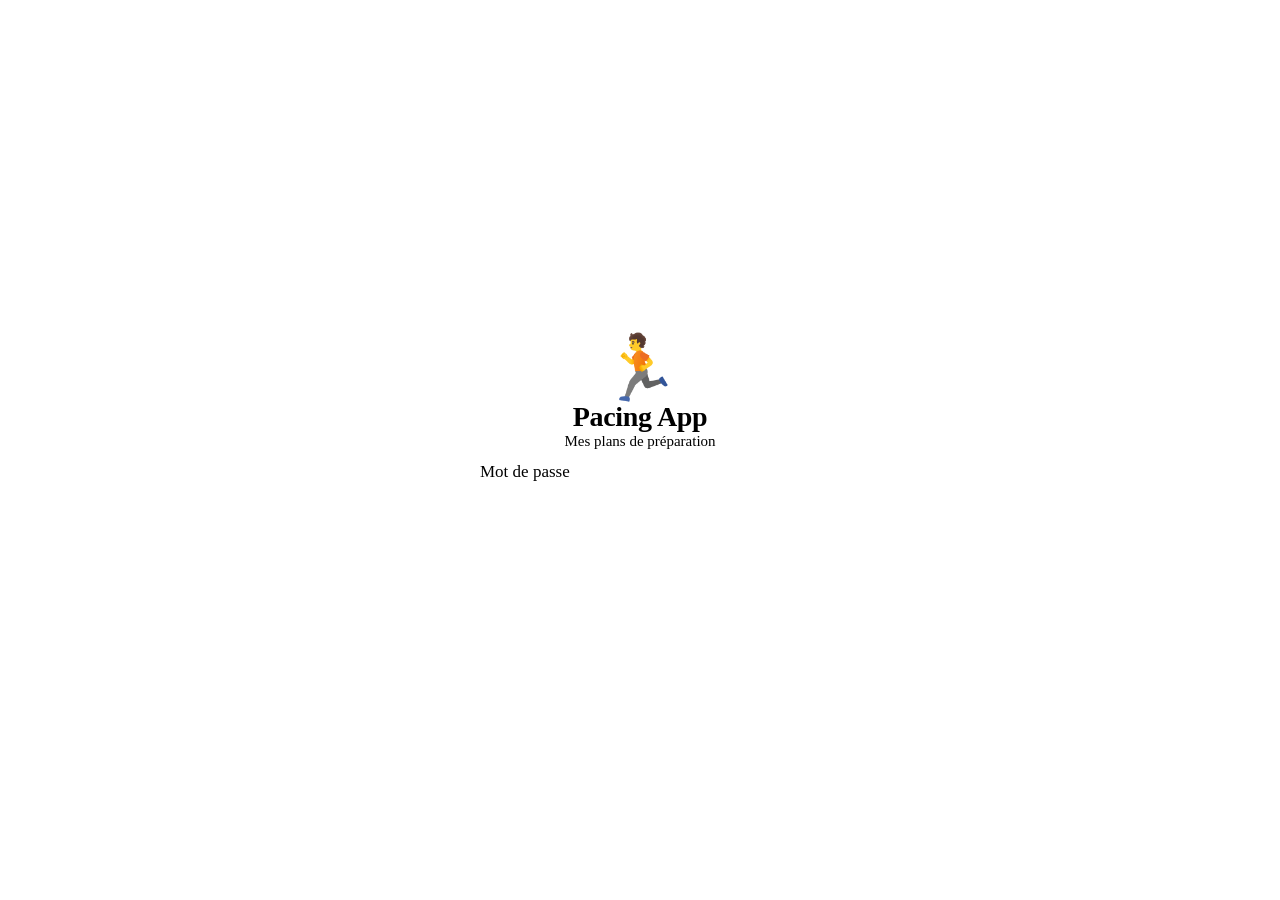
==== index.html @ ff5161b9 "feat: initial pacing-app PWA mobile-first de suivi de plans d'entraînement sportif. - 2 événements p" ====
<!DOCTYPE html>
<html lang="fr">
<head>
  <meta charset="UTF-8">
  <meta name="viewport" content="width=device-width, initial-scale=1.0, viewport-fit=cover">
  <meta name="mobile-web-app-capable" content="yes">
  <meta name="apple-mobile-web-app-capable" content="yes">
  <meta name="apple-mobile-web-app-status-bar-style" content="default">
  <meta name="apple-mobile-web-app-title" content="Pacing">
  <meta name="theme-color" content="#F2F2F7" media="(prefers-color-scheme: light)">
  <meta name="theme-color" content="#1C1C1E"  media="(prefers-color-scheme: dark)">
  <title>Pacing App</title>

  <link rel="manifest" href="./manifest.webmanifest">
  <link rel="apple-touch-icon" href="./icons/apple-touch-icon.png">

  <link rel="stylesheet" href="./css/reset.css">
  <link rel="stylesheet" href="./css/tokens.css">
  <link rel="stylesheet" href="./css/components.css">
</head>
<body>
  <div id="app"></div>
  <div id="toast-container" class="toast-container" aria-live="polite"></div>

  <script type="module" src="./js/app.js"></script>

  <script>
    // Register service worker
    if ('serviceWorker' in navigator) {
      window.addEventListener('load', () => {
        navigator.serviceWorker.register('./service-worker.js').catch(() => {});
      });
    }
  </script>
</body>
</html>
---- css/components.css ----
/* ─── App Shell ───────────────────────────────────────────────── */

#app {
  min-height: 100vh;
  min-height: 100dvh;
  display: flex;
  flex-direction: column;
}

.view {
  flex: 1;
  overflow-y: auto;
  -webkit-overflow-scrolling: touch;
}

/* ─── Navigation Bar ───────────────────────────────────────────── */

.nav-bar {
  position: sticky;
  top: 0;
  z-index: 100;
  display: flex;
  align-items: center;
  justify-content: space-between;
  height: calc(var(--nav-height) + var(--safe-top));
  padding-top: var(--safe-top);
  padding-left: var(--space-4);
  padding-right: var(--space-4);
  background: var(--bg-blur);
  backdrop-filter: blur(20px) saturate(180%);
  -webkit-backdrop-filter: blur(20px) saturate(180%);
  border-bottom: 0.5px solid var(--separator);
}

.nav-bar__title {
  font-size: 17px;
  font-weight: 600;
  letter-spacing: -0.4px;
  text-align: center;
  flex: 1;
  overflow: hidden;
  text-overflow: ellipsis;
  white-space: nowrap;
}

.nav-bar__large-title {
  font-size: 34px;
  font-weight: 700;
  letter-spacing: -0.5px;
  padding: var(--space-2) var(--space-4) var(--space-4);
}

.nav-btn {
  display: flex;
  align-items: center;
  gap: 4px;
  height: 44px;
  min-width: 44px;
  padding: 0 var(--space-2);
  color: var(--ios-blue);
  font-size: 17px;
  cursor: pointer;
  border-radius: var(--radius-sm);
  transition: opacity var(--duration-fast);
  white-space: nowrap;
}

.nav-btn:active { opacity: 0.5; }

.nav-btn svg {
  width: 20px;
  height: 20px;
  flex-shrink: 0;
}

/* ─── Tab Bar ─────────────────────────────────────────────────── */

.tab-bar {
  display: flex;
  align-items: stretch;
  height: calc(var(--tab-bar-height) + var(--safe-bottom));
  padding-bottom: var(--safe-bottom);
  background: var(--bg-blur);
  backdrop-filter: blur(20px) saturate(180%);
  -webkit-backdrop-filter: blur(20px) saturate(180%);
  border-top: 0.5px solid var(--separator);
  position: sticky;
  bottom: 0;
  z-index: 100;
}

.tab-item {
  flex: 1;
  display: flex;
  flex-direction: column;
  align-items: center;
  justify-content: center;
  gap: 2px;
  cursor: pointer;
  color: var(--gray-1);
  font-size: 10px;
  font-weight: 500;
  letter-spacing: 0.1px;
  padding-top: 6px;
  transition: color var(--duration-fast);
  min-height: 44px;
}

.tab-item svg {
  width: 24px;
  height: 24px;
}

.tab-item--active {
  color: var(--ios-blue);
}

/* ─── Scroll Content Area ─────────────────────────────────────── */

.scroll-view {
  overflow-y: auto;
  -webkit-overflow-scrolling: touch;
  flex: 1;
  padding-bottom: var(--space-8);
}

/* ─── Section Headers ─────────────────────────────────────────── */

.section-header {
  font-size: 13px;
  font-weight: 400;
  text-transform: uppercase;
  letter-spacing: 0.5px;
  color: var(--text-secondary);
  padding: var(--space-8) var(--space-4) var(--space-2);
}

/* ─── Cards / Grouped Lists ───────────────────────────────────── */

.card-group {
  margin: 0 var(--space-4) var(--space-4);
  background: var(--bg-card);
  border-radius: var(--radius-md);
  overflow: hidden;
  box-shadow: var(--shadow-card);
}

.card-group + .card-group {
  margin-top: 0;
}

.list-row {
  display: flex;
  align-items: center;
  min-height: 44px;
  padding: var(--space-3) var(--space-4);
  border-bottom: 0.5px solid var(--separator);
  cursor: pointer;
  transition: background var(--duration-fast);
  gap: var(--space-3);
  text-decoration: none;
  color: inherit;
}

.list-row:last-child { border-bottom: none; }
.list-row:active { background: var(--gray-5); }

.list-row__icon {
  width: 30px;
  height: 30px;
  border-radius: 7px;
  display: flex;
  align-items: center;
  justify-content: center;
  font-size: 16px;
  flex-shrink: 0;
}

.list-row__content {
  flex: 1;
  min-width: 0;
}

.list-row__title {
  font-size: 17px;
  font-weight: 400;
  overflow: hidden;
  text-overflow: ellipsis;
  white-space: nowrap;
}

.list-row__subtitle {
  font-size: 13px;
  color: var(--text-secondary);
  margin-top: 1px;
  overflow: hidden;
  text-overflow: ellipsis;
  white-space: nowrap;
}

.list-row__chevron {
  color: var(--gray-3);
  font-size: 12px;
  flex-shrink: 0;
}

.list-row__detail {
  font-size: 17px;
  color: var(--text-secondary);
  flex-shrink: 0;
}

/* ─── Buttons ─────────────────────────────────────────────────── */

.btn {
  display: inline-flex;
  align-items: center;
  justify-content: center;
  gap: var(--space-2);
  height: 50px;
  padding: 0 var(--space-6);
  border-radius: var(--radius-full);
  font-size: 17px;
  font-weight: 600;
  cursor: pointer;
  transition: opacity var(--duration-fast), transform var(--duration-fast) var(--ease-ios);
  white-space: nowrap;
}

.btn:active { opacity: 0.7; transform: scale(0.97); }

.btn--primary {
  background: var(--ios-blue);
  color: #fff;
}

.btn--secondary {
  background: var(--ios-blue-tint);
  color: var(--ios-blue);
}

.btn--danger {
  background: rgba(255, 59, 48, 0.12);
  color: var(--ios-red);
}

.btn--ghost {
  background: transparent;
  color: var(--ios-blue);
  height: 44px;
}

.btn--full { width: 100%; }

.btn--sm {
  height: 36px;
  font-size: 15px;
  padding: 0 var(--space-4);
}

/* ─── Form Elements ───────────────────────────────────────────── */

.input-field {
  display: block;
  width: 100%;
  height: 44px;
  padding: 0 var(--space-4);
  background: var(--bg-card);
  border-radius: var(--radius-md);
  font-size: 17px;
  color: var(--text-primary);
  border: 1.5px solid var(--separator-opaque);
  transition: border-color var(--duration-fast);
}

.input-field:focus {
  border-color: var(--ios-blue);
}

.input-field::placeholder { color: var(--text-tertiary); }

.textarea-field {
  display: block;
  width: 100%;
  min-height: 80px;
  padding: var(--space-3) var(--space-4);
  background: var(--bg-card);
  border-radius: var(--radius-md);
  font-size: 16px;
  color: var(--text-primary);
  border: 1.5px solid var(--separator-opaque);
  resize: none;
  line-height: 1.4;
  transition: border-color var(--duration-fast);
}

.textarea-field:focus { border-color: var(--ios-blue); }

/* ─── Checkbox iOS style ──────────────────────────────────────── */

.checkbox {
  display: flex;
  align-items: center;
  justify-content: center;
  width: 28px;
  height: 28px;
  border-radius: 50%;
  border: 2px solid var(--gray-3);
  flex-shrink: 0;
  cursor: pointer;
  transition: all var(--duration-fast) var(--ease-ios);
}

.checkbox--checked {
  background: var(--ios-blue);
  border-color: var(--ios-blue);
}

.checkbox--checked::after {
  content: '';
  width: 10px;
  height: 6px;
  border-left: 2px solid #fff;
  border-bottom: 2px solid #fff;
  transform: rotate(-45deg) translateY(-2px);
}

/* ─── Toast ───────────────────────────────────────────────────── */

.toast-container {
  position: fixed;
  top: calc(var(--safe-top) + var(--nav-height) + 8px);
  left: 50%;
  transform: translateX(-50%);
  z-index: 999;
  display: flex;
  flex-direction: column;
  gap: var(--space-2);
  pointer-events: none;
  width: min(calc(100vw - 32px), 320px);
}

.toast {
  display: flex;
  align-items: center;
  gap: var(--space-2);
  padding: var(--space-3) var(--space-4);
  background: rgba(40, 40, 44, 0.9);
  color: #fff;
  border-radius: var(--radius-full);
  font-size: 14px;
  font-weight: 500;
  backdrop-filter: blur(16px);
  -webkit-backdrop-filter: blur(16px);
  animation: toast-in var(--duration-normal) var(--ease-ios);
  pointer-events: auto;
}

.toast--error { background: rgba(255, 59, 48, 0.92); }
.toast--success { background: rgba(52, 199, 89, 0.92); }

@keyframes toast-in {
  from { opacity: 0; transform: translateY(-8px) scale(0.95); }
  to { opacity: 1; transform: translateY(0) scale(1); }
}

/* ─── Loading / Spinner ───────────────────────────────────────── */

.spinner {
  width: 32px;
  height: 32px;
  border: 3px solid var(--separator);
  border-top-color: var(--ios-blue);
  border-radius: 50%;
  animation: spin 0.8s linear infinite;
}

@keyframes spin { to { transform: rotate(360deg); } }

.loading-state {
  display: flex;
  flex-direction: column;
  align-items: center;
  justify-content: center;
  gap: var(--space-4);
  padding: var(--space-10);
  color: var(--text-secondary);
  font-size: 15px;
}

/* ─── Empty State ─────────────────────────────────────────────── */

.empty-state {
  display: flex;
  flex-direction: column;
  align-items: center;
  justify-content: center;
  padding: var(--space-10) var(--space-6);
  text-align: center;
  gap: var(--space-3);
}

.empty-state__icon {
  font-size: 48px;
  margin-bottom: var(--space-2);
}

.empty-state__title {
  font-size: 20px;
  font-weight: 600;
  color: var(--text-primary);
}

.empty-state__body {
  font-size: 15px;
  color: var(--text-secondary);
  max-width: 280px;
  line-height: 1.5;
}

/* ─── Lock Screen ─────────────────────────────────────────────── */

.lock-screen {
  min-height: 100dvh;
  display: flex;
  flex-direction: column;
  align-items: center;
  justify-content: center;
  padding: var(--space-8) var(--space-6);
  gap: var(--space-6);
  background: var(--bg-grouped);
}

.lock-screen__logo {
  font-size: 64px;
  line-height: 1;
}

.lock-screen__title {
  font-size: 28px;
  font-weight: 700;
  letter-spacing: -0.3px;
  text-align: center;
}

.lock-screen__subtitle {
  font-size: 15px;
  color: var(--text-secondary);
  text-align: center;
}

.lock-screen__form {
  width: 100%;
  max-width: 320px;
  display: flex;
  flex-direction: column;
  gap: var(--space-3);
}

.lock-screen__error {
  font-size: 14px;
  color: var(--ios-red);
  text-align: center;
  min-height: 20px;
}

/* ─── Dashboard ───────────────────────────────────────────────── */

.today-card {
  margin: var(--space-4);
  background: var(--ios-blue);
  border-radius: var(--radius-lg);
  padding: var(--space-4) var(--space-5);
  color: #fff;
  cursor: pointer;
  transition: opacity var(--duration-fast);
}

.today-card:active { opacity: 0.85; }

.today-card__label {
  font-size: 12px;
  font-weight: 600;
  text-transform: uppercase;
  letter-spacing: 0.8px;
  opacity: 0.8;
}

.today-card__event {
  font-size: 13px;
  opacity: 0.85;
  margin-top: 2px;
}

.today-card__title {
  font-size: 20px;
  font-weight: 700;
  margin-top: var(--space-2);
  letter-spacing: -0.3px;
}

.today-card__desc {
  font-size: 14px;
  opacity: 0.85;
  margin-top: var(--space-1);
  line-height: 1.4;
  display: -webkit-box;
  -webkit-line-clamp: 2;
  -webkit-box-orient: vertical;
  overflow: hidden;
}

.today-card--rest {
  background: var(--bg-card);
  color: var(--text-secondary);
}

/* ─── Event Card on Dashboard ─────────────────────────────────── */

.event-card {
  margin: 0 var(--space-4) var(--space-3);
  background: var(--bg-card);
  border-radius: var(--radius-lg);
  overflow: hidden;
  box-shadow: var(--shadow-card);
  cursor: pointer;
  transition: transform var(--duration-fast) var(--ease-ios);
}

.event-card:active { transform: scale(0.98); }

.event-card__header {
  padding: var(--space-4) var(--space-4) var(--space-3);
  display: flex;
  align-items: flex-start;
  justify-content: space-between;
  gap: var(--space-3);
}

.event-card__title {
  font-size: 17px;
  font-weight: 600;
  letter-spacing: -0.3px;
}

.event-card__subtitle {
  font-size: 13px;
  color: var(--text-secondary);
  margin-top: 2px;
}

.event-card__distance-badge {
  background: var(--gray-5);
  border-radius: var(--radius-full);
  padding: 3px var(--space-2);
  font-size: 12px;
  font-weight: 600;
  color: var(--text-secondary);
  white-space: nowrap;
  flex-shrink: 0;
}

.event-card__meta {
  display: flex;
  gap: var(--space-4);
  padding: 0 var(--space-4) var(--space-3);
}

.event-card__meta-item {
  display: flex;
  flex-direction: column;
  gap: 2px;
}

.event-card__meta-label {
  font-size: 11px;
  text-transform: uppercase;
  letter-spacing: 0.5px;
  color: var(--text-secondary);
}

.event-card__meta-value {
  font-size: 15px;
  font-weight: 600;
}

.event-card__progress-bar {
  height: 4px;
  background: var(--gray-5);
}

.event-card__progress-fill {
  height: 100%;
  background: var(--ios-green);
  transition: width 0.4s var(--ease-ios);
  border-radius: 0 2px 2px 0;
}

.event-card--past .event-card__title { color: var(--text-secondary); }

/* ─── Event Detail Header ─────────────────────────────────────── */

.event-header {
  background: var(--bg-card);
  margin: var(--space-4) var(--space-4) 0;
  border-radius: var(--radius-lg);
  padding: var(--space-4);
  box-shadow: var(--shadow-card);
}

.event-header__title {
  font-size: 22px;
  font-weight: 700;
  letter-spacing: -0.4px;
}

.event-header__subtitle {
  font-size: 14px;
  color: var(--text-secondary);
  margin-top: 2px;
}

.event-header__stats {
  display: flex;
  gap: var(--space-4);
  margin-top: var(--space-3);
  flex-wrap: wrap;
}

.event-header__stat {
  display: flex;
  flex-direction: column;
  gap: 2px;
}

.event-header__stat-label {
  font-size: 11px;
  text-transform: uppercase;
  letter-spacing: 0.5px;
  color: var(--text-secondary);
}

.event-header__stat-value {
  font-size: 17px;
  font-weight: 600;
}

.event-header__progress {
  margin-top: var(--space-4);
}

.progress-bar {
  height: 6px;
  background: var(--gray-5);
  border-radius: 3px;
  overflow: hidden;
}

.progress-fill {
  height: 100%;
  background: var(--ios-green);
  border-radius: 3px;
  transition: width 0.4s var(--ease-ios);
}

.progress-label {
  display: flex;
  justify-content: space-between;
  margin-top: var(--space-1);
  font-size: 12px;
  color: var(--text-secondary);
}

/* ─── Phase Pills ─────────────────────────────────────────────── */

.phase-pills-scroll {
  overflow-x: auto;
  -webkit-overflow-scrolling: touch;
  padding: var(--space-4) var(--space-4) var(--space-2);
  display: flex;
  gap: var(--space-2);
  scrollbar-width: none;
}

.phase-pills-scroll::-webkit-scrollbar { display: none; }

.phase-pill {
  display: flex;
  align-items: center;
  gap: 6px;
  padding: 6px var(--space-3);
  border-radius: var(--radius-full);
  font-size: 13px;
  font-weight: 600;
  white-space: nowrap;
  cursor: pointer;
  transition: opacity var(--duration-fast);
  border: 1.5px solid transparent;
  background: var(--bg-card);
}

.phase-pill:active { opacity: 0.7; }

.phase-pill__dot {
  width: 8px;
  height: 8px;
  border-radius: 50%;
  flex-shrink: 0;
}

.phase-pill--gray { color: var(--phase-gray); border-color: var(--phase-gray); }
.phase-pill--blue { color: var(--phase-blue); border-color: var(--phase-blue); }
.phase-pill--indigo { color: var(--phase-indigo); border-color: var(--phase-indigo); }
.phase-pill--orange { color: var(--phase-orange); border-color: var(--phase-orange); }
.phase-pill--red { color: var(--phase-red); border-color: var(--phase-red); }
.phase-pill--green { color: var(--phase-green); border-color: var(--phase-green); }

.phase-pill--gray .phase-pill__dot { background: var(--phase-gray); }
.phase-pill--blue .phase-pill__dot { background: var(--phase-blue); }
.phase-pill--indigo .phase-pill__dot { background: var(--phase-indigo); }
.phase-pill--orange .phase-pill__dot { background: var(--phase-orange); }
.phase-pill--red .phase-pill__dot { background: var(--phase-red); }
.phase-pill--green .phase-pill__dot { background: var(--phase-green); }

/* ─── Week Cards ──────────────────────────────────────────────── */

.week-card {
  margin: 0 var(--space-4) var(--space-3);
  background: var(--bg-card);
  border-radius: var(--radius-md);
  overflow: hidden;
  box-shadow: var(--shadow-card);
}

.week-card__header {
  display: flex;
  align-items: center;
  padding: var(--space-3) var(--space-4);
  cursor: pointer;
  gap: var(--space-3);
  min-height: 56px;
  transition: background var(--duration-fast);
}

.week-card__header:active { background: var(--gray-5); }

.week-card--current .week-card__header {
  background: rgba(0, 122, 255, 0.06);
}

.week-card__phase-dot {
  width: 10px;
  height: 10px;
  border-radius: 50%;
  flex-shrink: 0;
}

.week-card__info {
  flex: 1;
  min-width: 0;
}

.week-card__title {
  display: flex;
  align-items: center;
  gap: var(--space-2);
  font-size: 15px;
  font-weight: 600;
}

.week-card__badge {
  font-size: 11px;
  font-weight: 700;
  padding: 2px 6px;
  border-radius: 4px;
  letter-spacing: 0.3px;
}

.week-card__badge--decharge {
  background: rgba(0, 122, 255, 0.12);
  color: var(--ios-blue);
}

.week-card__badge--current {
  background: var(--ios-orange);
  color: #fff;
}

.week-card__badge--race {
  background: var(--ios-red);
  color: #fff;
}

.week-card__dates {
  font-size: 12px;
  color: var(--text-secondary);
  margin-top: 2px;
}

.week-card__right {
  display: flex;
  align-items: center;
  gap: var(--space-3);
}

.week-card__completion {
  font-size: 12px;
  font-weight: 600;
  color: var(--text-secondary);
}

.week-card__completion--done { color: var(--ios-green); }

.week-card__chevron {
  color: var(--gray-3);
  font-size: 13px;
  transition: transform var(--duration-fast) var(--ease-ios);
}

.week-card--open .week-card__chevron { transform: rotate(90deg); }

.week-card__sessions {
  border-top: 0.5px solid var(--separator);
  display: none;
}

.week-card--open .week-card__sessions { display: block; }

/* ─── Session Item ────────────────────────────────────────────── */

.session-item {
  display: flex;
  align-items: center;
  gap: var(--space-3);
  padding: var(--space-3) var(--space-4);
  border-bottom: 0.5px solid var(--separator);
  min-height: 60px;
  cursor: pointer;
  transition: background var(--duration-fast);
}

.session-item:last-child { border-bottom: none; }
.session-item:active { background: var(--gray-5); }

.session-item--completed .session-item__title {
  text-decoration: line-through;
  color: var(--text-secondary);
}

.session-item__type-badge {
  width: 36px;
  height: 36px;
  border-radius: 9px;
  display: flex;
  align-items: center;
  justify-content: center;
  font-size: 11px;
  font-weight: 800;
  letter-spacing: 0.3px;
  flex-shrink: 0;
  color: #fff;
}

.session-item__content {
  flex: 1;
  min-width: 0;
}

.session-item__title {
  font-size: 15px;
  font-weight: 500;
  overflow: hidden;
  text-overflow: ellipsis;
  white-space: nowrap;
}

.session-item__meta {
  font-size: 12px;
  color: var(--text-secondary);
  margin-top: 2px;
}

/* Session type badge colors */
.type-rest { background: var(--type-rest); }
.type-easy { background: var(--type-easy); }
.type-long { background: var(--type-long); }
.type-intervals { background: var(--type-intervals); }
.type-tempo { background: var(--type-tempo); }
.type-hills { background: var(--type-hills); }
.type-race { background: var(--type-race); }
.type-strength { background: var(--type-strength); }
.type-cross { background: var(--type-cross); }

/* ─── Session Detail View ─────────────────────────────────────── */

.session-detail {
  padding: var(--space-4);
}

.session-detail__header {
  background: var(--bg-card);
  border-radius: var(--radius-lg);
  padding: var(--space-4);
  margin-bottom: var(--space-4);
  box-shadow: var(--shadow-card);
}

.session-detail__type-row {
  display: flex;
  align-items: center;
  gap: var(--space-3);
  margin-bottom: var(--space-3);
}

.session-detail__type-badge {
  width: 44px;
  height: 44px;
  border-radius: 11px;
  display: flex;
  align-items: center;
  justify-content: center;
  font-size: 13px;
  font-weight: 800;
  color: #fff;
  flex-shrink: 0;
}

.session-detail__type-label {
  font-size: 13px;
  font-weight: 600;
  color: var(--text-secondary);
  text-transform: uppercase;
  letter-spacing: 0.5px;
}

.session-detail__title {
  font-size: 22px;
  font-weight: 700;
  letter-spacing: -0.3px;
}

.session-detail__date {
  font-size: 14px;
  color: var(--text-secondary);
  margin-top: 4px;
}

.session-detail__description {
  margin-top: var(--space-4);
  font-size: 15px;
  line-height: 1.6;
  color: var(--text-primary);
}

.session-detail__description p { margin-bottom: var(--space-2); }
.session-detail__description strong { font-weight: 700; }

.session-detail__check-btn {
  width: 100%;
  height: 56px;
  font-size: 17px;
}

.session-detail__check-btn--done {
  background: rgba(52, 199, 89, 0.15);
  color: var(--ios-green);
}

.session-detail__note-label {
  font-size: 13px;
  color: var(--text-secondary);
  text-transform: uppercase;
  letter-spacing: 0.5px;
  margin-bottom: var(--space-2);
}

.session-detail__sync-status {
  font-size: 12px;
  color: var(--text-secondary);
  text-align: right;
  margin-top: var(--space-1);
  min-height: 16px;
}

/* ─── Infos View ──────────────────────────────────────────────── */

.infos-tabs {
  display: flex;
  overflow-x: auto;
  scrollbar-width: none;
  padding: var(--space-3) var(--space-4);
  gap: var(--space-2);
  -webkit-overflow-scrolling: touch;
}

.infos-tabs::-webkit-scrollbar { display: none; }

.infos-tab {
  padding: 6px var(--space-3);
  border-radius: var(--radius-full);
  font-size: 14px;
  font-weight: 500;
  white-space: nowrap;
  cursor: pointer;
  background: var(--gray-5);
  color: var(--text-secondary);
  transition: all var(--duration-fast);
}

.infos-tab--active {
  background: var(--ios-blue);
  color: #fff;
}

.infos-content {
  padding: var(--space-4);
  font-size: 15px;
  line-height: 1.7;
  color: var(--text-primary);
}

.infos-content h2, .infos-content h3 {
  font-size: 17px;
  font-weight: 600;
  margin: var(--space-5) 0 var(--space-2);
  letter-spacing: -0.2px;
}

.infos-content h2:first-child, .infos-content h3:first-child {
  margin-top: 0;
}

.infos-content p { margin-bottom: var(--space-3); }
.infos-content strong { font-weight: 700; }
.infos-content em { font-style: italic; }

.infos-content ul, .infos-content ol {
  padding-left: var(--space-5);
  margin-bottom: var(--space-3);
}

.infos-content ul li { list-style: disc; margin-bottom: var(--space-1); }
.infos-content ol li { list-style: decimal; margin-bottom: var(--space-1); }

.infos-content table {
  font-size: 13px;
  margin-bottom: var(--space-3);
  border-radius: var(--radius-md);
  overflow: hidden;
  box-shadow: var(--shadow-card);
}

.infos-content th {
  background: var(--gray-5);
  padding: var(--space-2) var(--space-3);
  text-align: left;
  font-weight: 600;
  font-size: 12px;
  text-transform: uppercase;
  letter-spacing: 0.3px;
  color: var(--text-secondary);
}

.infos-content td {
  padding: var(--space-2) var(--space-3);
  border-top: 0.5px solid var(--separator);
  vertical-align: top;
}

.infos-content tr:first-child td { border-top: none; }

/* ─── Paces Table ─────────────────────────────────────────────── */

.paces-section {
  margin-bottom: var(--space-6);
}

.paces-section__title {
  font-size: 13px;
  font-weight: 600;
  text-transform: uppercase;
  letter-spacing: 0.5px;
  color: var(--text-secondary);
  margin-bottom: var(--space-2);
}

.pace-row {
  display: flex;
  align-items: center;
  justify-content: space-between;
  padding: var(--space-3) var(--space-4);
  background: var(--bg-card);
  border-bottom: 0.5px solid var(--separator);
  gap: var(--space-4);
}

.pace-row:first-child { border-radius: var(--radius-md) var(--radius-md) 0 0; }
.pace-row:last-child {
  border-bottom: none;
  border-radius: 0 0 var(--radius-md) var(--radius-md);
}

.pace-row__label { font-size: 15px; color: var(--text-primary); flex: 1; }
.pace-row__value { font-size: 15px; font-weight: 600; color: var(--ios-blue); white-space: nowrap; }

/* ─── Course View ─────────────────────────────────────────────── */

.elevation-chart-container {
  margin: var(--space-4);
  background: var(--bg-card);
  border-radius: var(--radius-lg);
  overflow: hidden;
  box-shadow: var(--shadow-card);
}

.elevation-chart-container svg {
  display: block;
  width: 100%;
}

.course-stats {
  display: grid;
  grid-template-columns: 1fr 1fr;
  gap: var(--space-3);
  margin: 0 var(--space-4) var(--space-4);
}

.course-stat {
  background: var(--bg-card);
  border-radius: var(--radius-md);
  padding: var(--space-3) var(--space-4);
  box-shadow: var(--shadow-card);
}

.course-stat__label {
  font-size: 11px;
  text-transform: uppercase;
  letter-spacing: 0.5px;
  color: var(--text-secondary);
}

.course-stat__value {
  font-size: 22px;
  font-weight: 700;
  letter-spacing: -0.3px;
  margin-top: 2px;
}

.course-import-area {
  margin: var(--space-4);
  border: 2px dashed var(--separator-opaque);
  border-radius: var(--radius-lg);
  padding: var(--space-8) var(--space-6);
  text-align: center;
  cursor: pointer;
  transition: border-color var(--duration-fast);
}

.course-import-area:hover { border-color: var(--ios-blue); }

/* ─── Versions View ───────────────────────────────────────────── */

.version-card {
  margin: 0 var(--space-4) var(--space-3);
  background: var(--bg-card);
  border-radius: var(--radius-md);
  padding: var(--space-4);
  box-shadow: var(--shadow-card);
  display: flex;
  align-items: center;
  gap: var(--space-3);
}

.version-card--active {
  border: 2px solid var(--ios-blue);
}

.version-card__badge {
  width: 40px;
  height: 40px;
  background: var(--ios-blue);
  border-radius: var(--radius-sm);
  display: flex;
  align-items: center;
  justify-content: center;
  color: #fff;
  font-weight: 700;
  font-size: 15px;
  flex-shrink: 0;
}

.version-card--archive .version-card__badge {
  background: var(--gray-4);
}

.version-card__info { flex: 1; }
.version-card__title { font-size: 15px; font-weight: 600; }
.version-card__date { font-size: 13px; color: var(--text-secondary); margin-top: 2px; }

.version-card__active-label {
  font-size: 12px;
  font-weight: 600;
  color: var(--ios-blue);
  background: var(--ios-blue-tint);
  padding: 3px var(--space-2);
  border-radius: var(--radius-full);
}

/* ─── Settings ────────────────────────────────────────────────── */

.settings-form {
  padding: 0 var(--space-4);
}

.form-group {
  margin-bottom: var(--space-4);
}

.form-label {
  display: block;
  font-size: 13px;
  font-weight: 600;
  text-transform: uppercase;
  letter-spacing: 0.5px;
  color: var(--text-secondary);
  margin-bottom: var(--space-2);
}

.connection-status {
  display: flex;
  align-items: center;
  gap: var(--space-2);
  font-size: 14px;
  padding: var(--space-2) 0;
}

.connection-dot {
  width: 10px;
  height: 10px;
  border-radius: 50%;
}

.connection-dot--ok { background: var(--ios-green); }
.connection-dot--error { background: var(--ios-red); }
.connection-dot--pending { background: var(--ios-orange); }

/* ─── Markdown Content ────────────────────────────────────────── */

.md-body {
  font-size: 15px;
  line-height: 1.7;
  color: var(--text-primary);
}

.md-body h2 {
  font-size: 20px;
  font-weight: 700;
  letter-spacing: -0.3px;
  margin: var(--space-6) 0 var(--space-2);
  padding-top: var(--space-4);
  border-top: 0.5px solid var(--separator);
}

.md-body h3 {
  font-size: 17px;
  font-weight: 600;
  margin: var(--space-4) 0 var(--space-2);
}

.md-body p { margin-bottom: var(--space-3); }
.md-body strong { font-weight: 700; }
.md-body em { font-style: italic; color: var(--ios-orange); }

.md-body ul {
  padding-left: var(--space-5);
  margin-bottom: var(--space-3);
}

.md-body ul li {
  list-style: disc;
  margin-bottom: var(--space-1);
  line-height: 1.5;
}

.md-body ol {
  padding-left: var(--space-5);
  margin-bottom: var(--space-3);
  counter-reset: list;
}

.md-body ol li {
  list-style: decimal;
  margin-bottom: var(--space-2);
}

.md-body table {
  font-size: 13px;
  margin-bottom: var(--space-4);
  border-radius: var(--radius-md);
  overflow: hidden;
  box-shadow: var(--shadow-card);
}

.md-body th {
  background: var(--gray-5);
  padding: var(--space-2) var(--space-3);
  text-align: left;
  font-weight: 700;
  font-size: 11px;
  text-transform: uppercase;
  letter-spacing: 0.3px;
  color: var(--text-secondary);
}

.md-body td {
  padding: var(--space-2) var(--space-3);
  border-top: 0.5px solid var(--separator);
  vertical-align: top;
  line-height: 1.4;
}

.md-body code {
  background: var(--gray-5);
  border-radius: 4px;
  padding: 1px 5px;
  font-size: 14px;
  font-family: "SF Mono", Menlo, monospace;
}

/* ─── Responsive ──────────────────────────────────────────────── */

@media (min-width: 640px) {
  .card-group,
  .week-card,
  .event-card,
  .event-header,
  .elevation-chart-container,
  .course-import-area,
  .version-card,
  .today-card {
    max-width: 600px;
    margin-left: auto;
    margin-right: auto;
  }

  .phase-pills-scroll { justify-content: center; }

  .settings-form { max-width: 600px; margin: 0 auto; }

  .infos-content { max-width: 600px; margin: 0 auto; }

  .course-stats {
    max-width: 600px;
    margin: 0 auto var(--space-4);
    grid-template-columns: repeat(4, 1fr);
  }
}
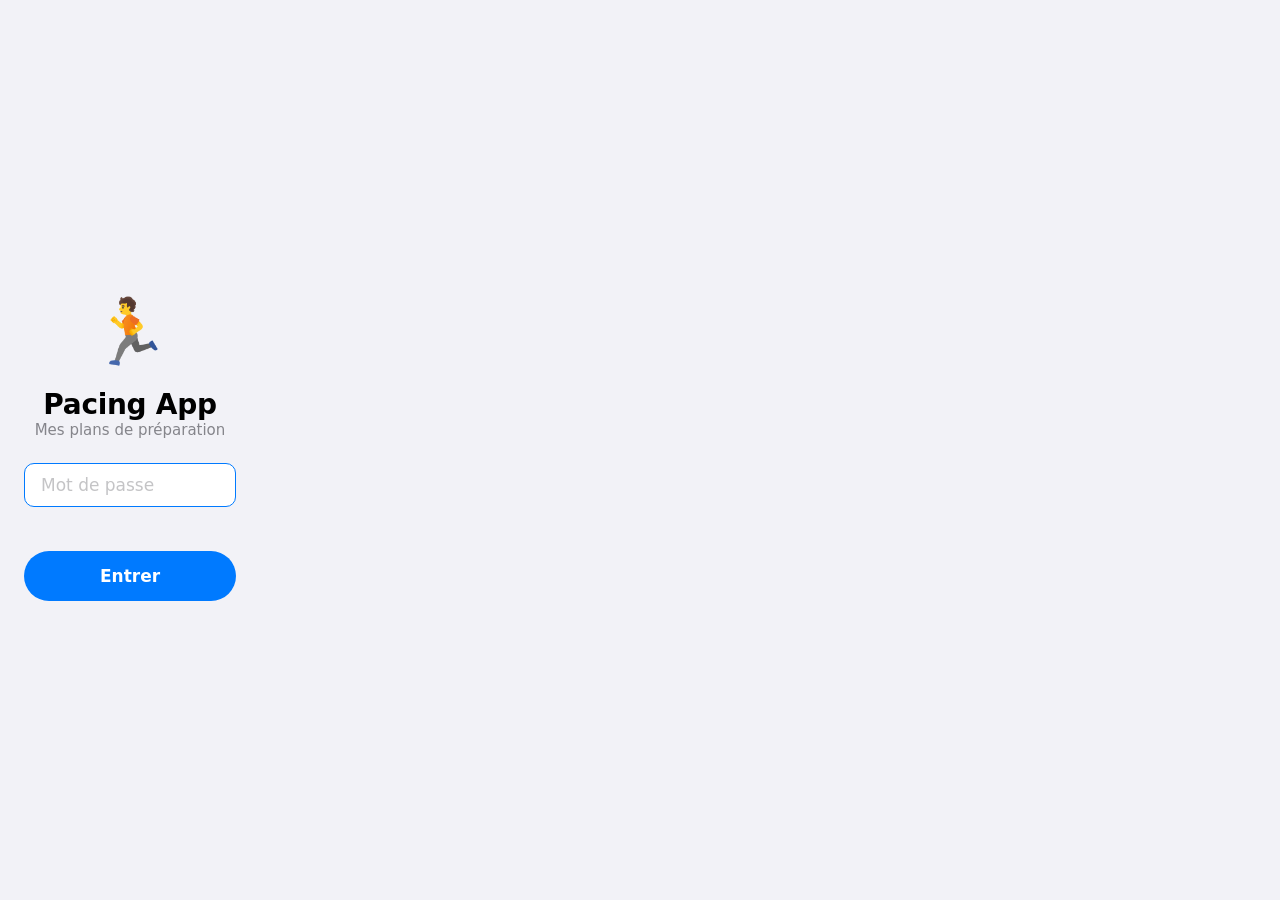
==== commit f8986be6: "feat: layout desktop avec sidebar, fix PDF base64 binaire" ====
--- a/index.html
+++ b/index.html
@@ -19,7 +19,10 @@
   <link rel="stylesheet" href="./css/components.css">
 </head>
 <body>
-  <div id="app"></div>
+  <div id="shell">
+    <aside id="sidebar"></aside>
+    <div id="app"></div>
+  </div>
   <div id="toast-container" class="toast-container" aria-live="polite"></div>
 
   <script type="module" src="./js/app.js"></script>
--- a/css/tokens.css
+++ b/css/tokens.css
@@ -0,0 +1,112 @@
+:root {
+  /* iOS System Colors */
+  --ios-blue: #007AFF;
+  --ios-blue-tint: rgba(0, 122, 255, 0.12);
+  --ios-green: #34C759;
+  --ios-red: #FF3B30;
+  --ios-orange: #FF9500;
+  --ios-yellow: #FFCC00;
+  --ios-purple: #AF52DE;
+  --ios-indigo: #5856D6;
+  --ios-teal: #30B0C7;
+  --ios-pink: #FF2D55;
+
+  /* Phase colors */
+  --phase-gray: #8E8E93;
+  --phase-blue: #007AFF;
+  --phase-indigo: #5856D6;
+  --phase-orange: #FF9500;
+  --phase-red: #FF3B30;
+  --phase-green: #34C759;
+
+  /* Session type colors */
+  --type-rest: #8E8E93;
+  --type-easy: #34C759;
+  --type-long: #007AFF;
+  --type-intervals: #AF52DE;
+  --type-tempo: #FF9500;
+  --type-hills: #FF6B35;
+  --type-race: #FF3B30;
+  --type-strength: #5856D6;
+  --type-cross: #30B0C7;
+
+  /* Grays */
+  --gray-1: #8E8E93;
+  --gray-2: #AEAEB2;
+  --gray-3: #C7C7CC;
+  --gray-4: #D1D1D6;
+  --gray-5: #E5E5EA;
+  --gray-6: #F2F2F7;
+
+  /* Backgrounds */
+  --bg-primary: #FFFFFF;
+  --bg-grouped: #F2F2F7;
+  --bg-elevated: #FFFFFF;
+  --bg-card: #FFFFFF;
+  --bg-blur: rgba(242, 242, 247, 0.88);
+
+  /* Text */
+  --text-primary: #000000;
+  --text-secondary: rgba(60, 60, 67, 0.6);
+  --text-tertiary: rgba(60, 60, 67, 0.3);
+  --text-link: #007AFF;
+  --text-on-color: #FFFFFF;
+
+  /* Separator */
+  --separator: rgba(60, 60, 67, 0.12);
+  --separator-opaque: #C6C6C8;
+
+  /* Spacing */
+  --space-1: 4px;
+  --space-2: 8px;
+  --space-3: 12px;
+  --space-4: 16px;
+  --space-5: 20px;
+  --space-6: 24px;
+  --space-8: 32px;
+  --space-10: 40px;
+
+  /* Border radius */
+  --radius-sm: 8px;
+  --radius-md: 10px;
+  --radius-lg: 14px;
+  --radius-xl: 20px;
+  --radius-full: 9999px;
+
+  /* Typography */
+  --font: -apple-system, BlinkMacSystemFont, "SF Pro Text", "SF Pro Display", system-ui, sans-serif;
+
+  /* Nav & chrome */
+  --nav-height: 44px;
+  --tab-bar-height: 49px;
+  --safe-top: env(safe-area-inset-top, 0px);
+  --safe-bottom: env(safe-area-inset-bottom, 0px);
+
+  /* Shadows */
+  --shadow-sm: 0 1px 3px rgba(0, 0, 0, 0.08);
+  --shadow-md: 0 4px 16px rgba(0, 0, 0, 0.10);
+  --shadow-card: 0 2px 8px rgba(0, 0, 0, 0.06);
+
+  /* Transitions */
+  --ease-ios: cubic-bezier(0.25, 0.46, 0.45, 0.94);
+  --duration-fast: 180ms;
+  --duration-normal: 260ms;
+}
+
+@media (prefers-color-scheme: dark) {
+  :root {
+    --bg-primary: #000000;
+    --bg-grouped: #1C1C1E;
+    --bg-elevated: #1C1C1E;
+    --bg-card: #2C2C2E;
+    --bg-blur: rgba(28, 28, 30, 0.88);
+    --text-primary: #FFFFFF;
+    --text-secondary: rgba(235, 235, 245, 0.6);
+    --text-tertiary: rgba(235, 235, 245, 0.3);
+    --separator: rgba(84, 84, 88, 0.65);
+    --separator-opaque: #38383A;
+    --gray-5: #2C2C2E;
+    --gray-6: #1C1C1E;
+    --shadow-card: 0 2px 8px rgba(0, 0, 0, 0.4);
+  }
+}
--- a/css/components.css
+++ b/css/components.css
@@ -1355,3 +1355,165 @@
     grid-template-columns: repeat(4, 1fr);
   }
 }
+
+/* ─── Desktop layout overrides ────────────────────────────────── */
+
+@media (min-width: 768px) {
+  /* Nav-bar becomes unnecessary — sidebar handles back navigation */
+  .nav-bar { display: none; }
+
+  /* Tab-bar: static horizontal strip at top of content */
+  .tab-bar {
+    position: sticky;
+    top: 0;
+    bottom: auto;
+    height: auto;
+    padding: 0 var(--space-4);
+    padding-bottom: 0;
+    border-top: none;
+    border-bottom: 0.5px solid var(--separator);
+    z-index: 100;
+  }
+
+  .tab-item {
+    flex-direction: row;
+    gap: 6px;
+    font-size: 14px;
+    font-weight: 500;
+    padding: var(--space-3) var(--space-2);
+    min-height: 48px;
+  }
+
+  .tab-item svg { width: 18px; height: 18px; }
+
+  /* Remove bottom padding added for tab-bar */
+  #tab-content { padding-bottom: var(--space-8) !important; }
+
+  /* Lock screen centered on desktop */
+  .lock-screen {
+    min-height: 100dvh;
+    justify-content: center;
+  }
+
+  /* Dashboard: larger today card */
+  .today-card { margin: var(--space-6) var(--space-6) var(--space-4); }
+
+  /* Settings form max-width */
+  .settings-form { max-width: 480px; }
+}
+
+/* ─── Sidebar ──────────────────────────────────────────────────── */
+
+#sidebar { display: none; } /* hidden on mobile, shown via desktop media query */
+
+.sb-header {
+  display: flex;
+  align-items: center;
+  gap: var(--space-2);
+  padding: var(--space-5) var(--space-4) var(--space-4);
+  border-bottom: 0.5px solid var(--separator);
+}
+
+.sb-logo { font-size: 24px; }
+
+.sb-title {
+  font-size: 18px;
+  font-weight: 700;
+  letter-spacing: -0.4px;
+  flex: 1;
+  color: var(--text-primary);
+}
+
+.sb-settings-btn {
+  width: 32px;
+  height: 32px;
+  display: flex;
+  align-items: center;
+  justify-content: center;
+  color: var(--text-secondary);
+  border-radius: var(--radius-sm);
+  cursor: pointer;
+  transition: background var(--duration-fast);
+}
+.sb-settings-btn:hover { background: var(--fill-secondary); }
+.sb-settings-btn svg { width: 18px; height: 18px; }
+
+.sb-today {
+  margin: var(--space-3) var(--space-3);
+  padding: var(--space-3);
+  background: var(--ios-blue);
+  border-radius: var(--radius);
+  cursor: pointer;
+  transition: opacity var(--duration-fast);
+}
+.sb-today:hover { opacity: 0.88; }
+.sb-today__label { font-size: 11px; font-weight: 600; color: rgba(255,255,255,0.75); text-transform: uppercase; letter-spacing: 0.5px; }
+.sb-today__title { font-size: 14px; font-weight: 600; color: #fff; margin-top: 2px; }
+.sb-today__event { font-size: 12px; color: rgba(255,255,255,0.75); margin-top: 1px; }
+
+.sb-section-label {
+  font-size: 11px;
+  font-weight: 600;
+  text-transform: uppercase;
+  letter-spacing: 0.5px;
+  color: var(--text-tertiary);
+  padding: var(--space-4) var(--space-4) var(--space-2);
+}
+
+.sb-nav { flex: 1; padding: 0 var(--space-2); }
+
+.sb-event-item {
+  padding: var(--space-3) var(--space-3);
+  border-radius: var(--radius);
+  cursor: pointer;
+  margin-bottom: 2px;
+  transition: background var(--duration-fast);
+}
+.sb-event-item:hover { background: var(--fill-secondary); }
+.sb-event-item--active { background: var(--fill-primary); }
+.sb-event-item--past { opacity: 0.6; }
+
+.sb-event-item__name {
+  font-size: 14px;
+  font-weight: 600;
+  color: var(--text-primary);
+}
+.sb-event-item__meta {
+  font-size: 12px;
+  color: var(--text-secondary);
+  margin-top: 2px;
+}
+.sb-event-item__bar {
+  height: 3px;
+  background: var(--fill-primary);
+  border-radius: 2px;
+  margin-top: var(--space-2);
+  overflow: hidden;
+}
+.sb-event-item__bar-fill {
+  height: 100%;
+  background: var(--ios-blue);
+  border-radius: 2px;
+  transition: width 0.3s;
+}
+
+.sb-nav-item {
+  display: flex;
+  align-items: center;
+  gap: var(--space-2);
+  width: 100%;
+  padding: var(--space-3) var(--space-3);
+  border-radius: var(--radius);
+  font-size: 14px;
+  font-weight: 500;
+  color: var(--text-secondary);
+  cursor: pointer;
+  transition: background var(--duration-fast);
+}
+.sb-nav-item:hover { background: var(--fill-secondary); color: var(--text-primary); }
+
+.sb-footer {
+  padding: var(--space-3) var(--space-2) var(--space-4);
+  border-top: 0.5px solid var(--separator);
+  margin-top: auto;
+}
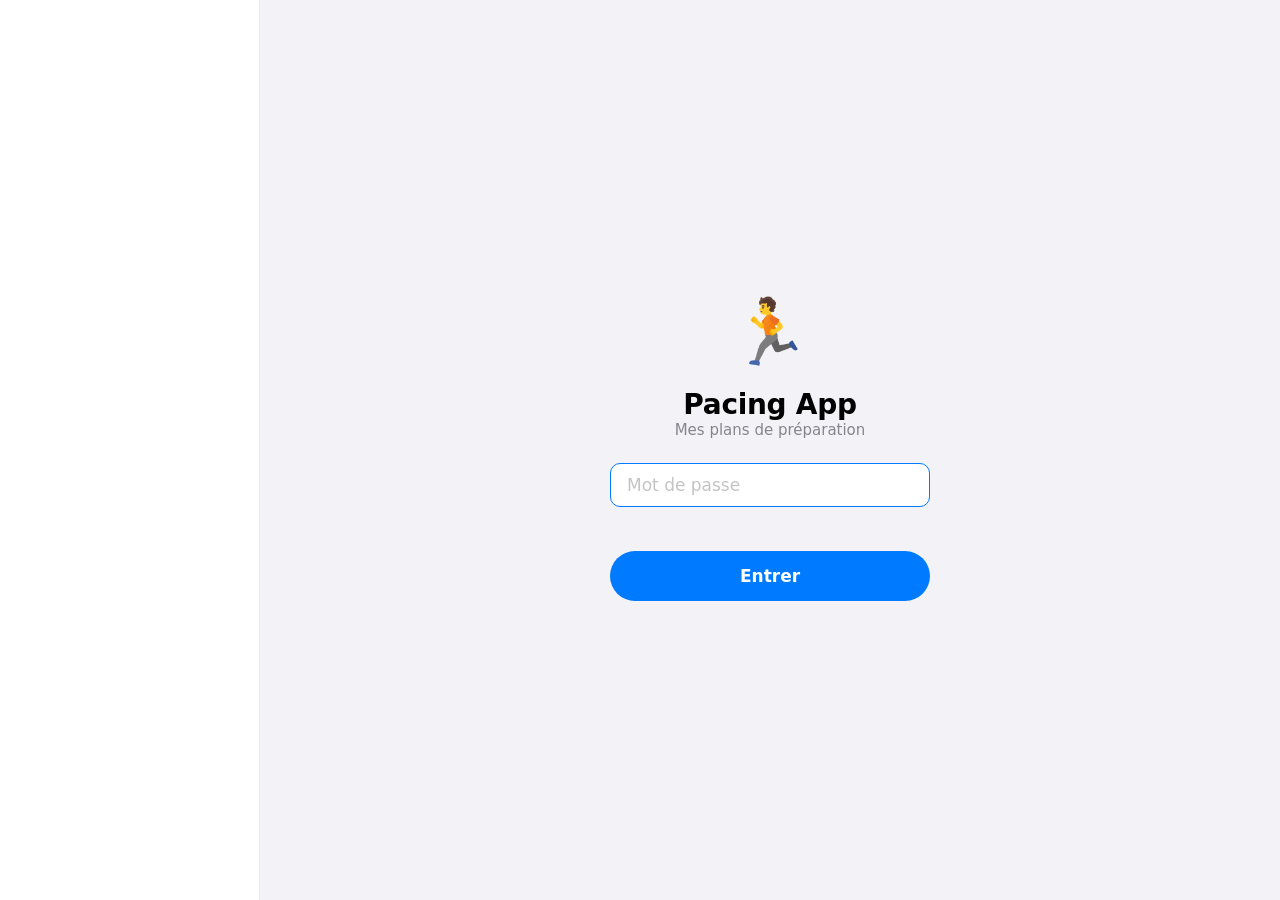
==== commit 68ae8410: "feat: favicon 32px depuis logo.png" ====
--- a/index.html
+++ b/index.html
@@ -11,6 +11,7 @@
   <meta name="theme-color" content="#1C1C1E"  media="(prefers-color-scheme: dark)">
   <title>Pacing App</title>
 
+  <link rel="icon" href="./favicon.png" type="image/png">
   <link rel="manifest" href="./manifest.webmanifest">
   <link rel="apple-touch-icon" href="./icons/apple-touch-icon.png">
 
--- a/css/components.css
+++ b/css/components.css
@@ -722,6 +722,17 @@
 .phase-pill--red .phase-pill__dot { background: var(--phase-red); }
 .phase-pill--green .phase-pill__dot { background: var(--phase-green); }
 
+.phase-pill--active {
+  font-weight: 700;
+  border-width: 2.5px;
+  box-shadow: 0 2px 6px rgba(0,0,0,0.12);
+}
+
+/* Estomper les pills non actifs quand un filtre est sélectionné */
+#phase-pills[data-filter-active] .phase-pill:not(.phase-pill--active) {
+  opacity: 0.35;
+}
+
 /* ─── Week Cards ──────────────────────────────────────────────── */
 
 .week-card {
@@ -845,6 +856,51 @@
 .session-item--completed .session-item__title {
   text-decoration: line-through;
   color: var(--text-secondary);
+}
+
+.session-item--skipped {
+  opacity: 0.6;
+}
+.session-item--skipped .session-item__title {
+  text-decoration: line-through;
+  color: var(--ios-orange);
+}
+
+/* Actions group (skip + check) */
+.session-item__actions {
+  display: flex;
+  align-items: center;
+  gap: var(--space-2);
+  flex-shrink: 0;
+}
+
+/* Skip button — X mark */
+.skipbox {
+  display: flex;
+  align-items: center;
+  justify-content: center;
+  width: 28px;
+  height: 28px;
+  border-radius: 50%;
+  border: 2px solid var(--gray-3);
+  flex-shrink: 0;
+  cursor: pointer;
+  transition: all var(--duration-fast) var(--ease-ios);
+  opacity: 0.45;
+}
+.session-item:hover .skipbox,
+.session-item:active .skipbox { opacity: 1; }
+.skipbox--skipped {
+  background: var(--ios-orange);
+  border-color: var(--ios-orange);
+  opacity: 1;
+}
+.skipbox--skipped::after {
+  content: '✕';
+  font-size: 11px;
+  font-weight: 700;
+  color: #fff;
+  line-height: 1;
 }
 
 .session-item__type-badge {
@@ -1216,14 +1272,51 @@
   margin-bottom: var(--space-4);
 }
 
+/* ─── Form fields (settings / new-event) ──────────────────────── */
+
+.form-field {
+  padding: var(--space-3) var(--space-4);
+  border-bottom: 0.5px solid var(--separator);
+}
+
+.form-field:last-child { border-bottom: none; }
+
 .form-label {
   display: block;
-  font-size: 13px;
+  font-size: 12px;
   font-weight: 600;
   text-transform: uppercase;
-  letter-spacing: 0.5px;
-  color: var(--text-secondary);
-  margin-bottom: var(--space-2);
+  letter-spacing: 0.4px;
+  color: var(--text-secondary);
+  margin-bottom: var(--space-1);
+}
+
+.form-input {
+  display: block;
+  width: 100%;
+  font-size: 15px;
+  color: var(--text-primary);
+  background: transparent;
+  padding: 0;
+  line-height: 1.4;
+  -webkit-appearance: none;
+  appearance: none;
+}
+
+.form-input::placeholder { color: var(--text-tertiary); }
+
+.form-textarea {
+  resize: none;
+  min-height: 52px;
+  line-height: 1.5;
+}
+
+select.form-input {
+  cursor: pointer;
+  padding-right: var(--space-5);
+  background-image: url("data:image/svg+xml,%3Csvg xmlns='http://www.w3.org/2000/svg' width='12' height='8' viewBox='0 0 12 8'%3E%3Cpath d='M1 1l5 5 5-5' stroke='%238e8e93' stroke-width='1.5' fill='none' stroke-linecap='round'/%3E%3C/svg%3E");
+  background-repeat: no-repeat;
+  background-position: right 0 center;
 }
 
 .connection-status {
@@ -1327,17 +1420,33 @@
   font-family: "SF Mono", Menlo, monospace;
 }
 
+/* ─── Dashboard ───────────────────────────────────────────────── */
+
+.dashboard-add-row {
+  padding: 0 var(--space-4) var(--space-2);
+}
+
+/* ─── Form pages (settings, new-event) ───────────────────────── */
+
+/* wrapper transparent sur mobile, colonne centrée sur ≥640px */
+
 /* ─── Responsive ──────────────────────────────────────────────── */
 
 @media (min-width: 640px) {
+  /* Dashboard & form pages: colonne centrée unique */
+  .dashboard-body,
+  .form-page-body {
+    max-width: 620px;
+    margin: 0 auto;
+  }
+
+  /* Centrage individuel pour les vues hors-dashboard */
   .card-group,
   .week-card,
-  .event-card,
   .event-header,
   .elevation-chart-container,
   .course-import-area,
-  .version-card,
-  .today-card {
+  .version-card {
     max-width: 600px;
     margin-left: auto;
     margin-right: auto;
@@ -1395,8 +1504,12 @@
     justify-content: center;
   }
 
-  /* Dashboard: larger today card */
-  .today-card { margin: var(--space-6) var(--space-6) var(--space-4); }
+  /* Bouton "Créer un événement" discret sur desktop */
+  .dashboard-add-row {
+    display: flex;
+    justify-content: center;
+    padding: var(--space-2) 0;
+  }
 
   /* Settings form max-width */
   .settings-form { max-width: 480px; }
@@ -1404,7 +1517,7 @@
 
 /* ─── Sidebar ──────────────────────────────────────────────────── */
 
-#sidebar { display: none; } /* hidden on mobile, shown via desktop media query */
+/* Sidebar hidden on mobile — shown via desktop media query in reset.css */
 
 .sb-header {
   display: flex;
@@ -1414,7 +1527,7 @@
   border-bottom: 0.5px solid var(--separator);
 }
 
-.sb-logo { font-size: 24px; }
+.sb-logo { width: 28px; height: 28px; object-fit: contain; border-radius: 6px; }
 
 .sb-title {
   font-size: 18px;
@@ -1517,3 +1630,155 @@
   border-top: 0.5px solid var(--separator);
   margin-top: auto;
 }
+
+/* ─── Photos grid ─────────────────────────────────────────────── */
+
+.photos-grid {
+  display: grid;
+  grid-template-columns: repeat(2, 1fr);
+  gap: var(--space-3);
+}
+
+.photo-card {
+  position: relative;
+  border-radius: var(--radius);
+  overflow: hidden;
+  background: var(--fill-secondary);
+}
+
+.photo-card__img {
+  width: 100%;
+  min-height: 60px;
+  display: flex;
+  align-items: center;
+  justify-content: center;
+}
+
+.photo-card__img img {
+  width: 100%;
+  height: auto;
+  display: block;
+}
+
+.photo-card__delete {
+  position: absolute;
+  top: 6px;
+  right: 6px;
+  width: 26px;
+  height: 26px;
+  border-radius: 50%;
+  background: rgba(0,0,0,0.5);
+  color: #fff;
+  font-size: 12px;
+  display: flex;
+  align-items: center;
+  justify-content: center;
+  cursor: pointer;
+  line-height: 1;
+}
+
+.photo-add-btn {
+  min-height: 80px;
+  border-radius: var(--radius);
+  border: 2px dashed var(--separator);
+  display: flex;
+  flex-direction: column;
+  align-items: center;
+  justify-content: center;
+  gap: 4px;
+  cursor: pointer;
+  transition: background var(--duration-fast);
+}
+.photo-add-btn:hover { background: var(--fill-secondary); }
+
+/* ─── Export prompt modal ──────────────────────────────────────── */
+
+.export-modal {
+  position: fixed;
+  inset: 0;
+  z-index: 500;
+  display: flex;
+  align-items: flex-end;
+}
+
+.export-modal__overlay {
+  position: absolute;
+  inset: 0;
+  background: rgba(0,0,0,0.45);
+}
+
+.export-modal__panel {
+  position: relative;
+  width: 100%;
+  max-width: 680px;
+  margin: 0 auto;
+  background: var(--bg-primary);
+  border-radius: 20px 20px 0 0;
+  padding: var(--space-4);
+  display: flex;
+  flex-direction: column;
+  gap: var(--space-3);
+  max-height: 88dvh;
+}
+
+@media (min-width: 768px) {
+  .export-modal {
+    align-items: center;
+  }
+  .export-modal__panel {
+    border-radius: var(--radius-lg);
+    max-height: 82dvh;
+  }
+}
+
+.export-modal__header {
+  display: flex;
+  align-items: center;
+  justify-content: space-between;
+}
+
+.export-modal__title {
+  font-size: 17px;
+  font-weight: 600;
+}
+
+.export-modal__close {
+  width: 30px;
+  height: 30px;
+  border-radius: 50%;
+  background: var(--fill-secondary);
+  display: flex;
+  align-items: center;
+  justify-content: center;
+  font-size: 13px;
+  cursor: pointer;
+  color: var(--text-secondary);
+}
+
+.export-modal__hint {
+  font-size: 13px;
+  color: var(--text-secondary);
+}
+
+.export-modal__textarea {
+  flex: 1;
+  min-height: 240px;
+  max-height: 55dvh;
+  overflow-y: auto;
+  font-family: var(--font-mono, ui-monospace, monospace);
+  font-size: 12px;
+  line-height: 1.5;
+  padding: var(--space-3);
+  background: var(--bg-grouped);
+  border-radius: var(--radius);
+  border: 0.5px solid var(--separator);
+  color: var(--text-primary);
+  resize: none;
+  white-space: pre;
+  word-break: normal;
+}
+
+.export-modal__footer {
+  display: flex;
+  gap: var(--space-2);
+}
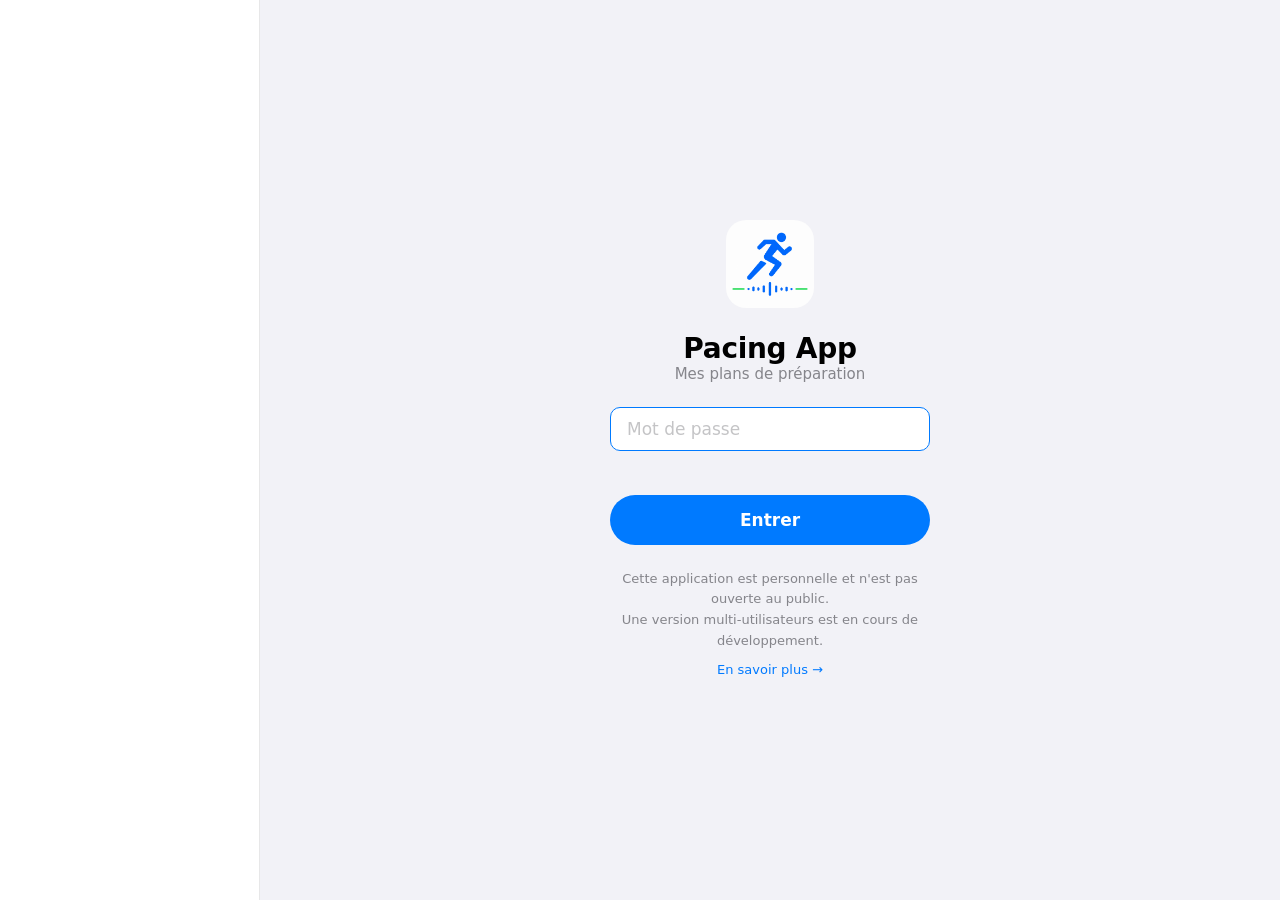
==== commit ee0bb86c: "chore: attribution auteur Aurélien Moote - Moo - 2026, licence MIT - LICENSE MIT avec copyright et l" ====
--- a/index.html
+++ b/index.html
@@ -1,3 +1,4 @@
+<!-- Pacing App — Auteur : Aurélien Moote - Moo - 2026 — Licence MIT -->
 <!DOCTYPE html>
 <html lang="fr">
 <head>
--- a/css/components.css
+++ b/css/components.css
@@ -432,8 +432,10 @@
 }
 
 .lock-screen__logo {
-  font-size: 64px;
-  line-height: 1;
+  width: 88px;
+  height: 88px;
+  object-fit: contain;
+  border-radius: var(--radius-xl);
 }
 
 .lock-screen__title {
@@ -463,6 +465,120 @@
   text-align: center;
   min-height: 20px;
 }
+
+.lock-screen__footer {
+  font-size: 13px;
+  color: var(--text-secondary);
+  text-align: center;
+  line-height: 1.6;
+  max-width: 300px;
+}
+
+.lock-screen__readme-link {
+  display: block;
+  margin-top: var(--space-2);
+  color: var(--text-link);
+  text-decoration: none;
+  font-size: 13px;
+}
+
+/* ─── README modal ─────────────────────────────────────────────── */
+
+.readme-modal {
+  position: fixed;
+  inset: 0;
+  z-index: 300;
+  display: flex;
+  flex-direction: column;
+  justify-content: flex-end;
+}
+
+.readme-modal[hidden] { display: none; }
+
+.readme-modal__overlay {
+  position: absolute;
+  inset: 0;
+  background: rgba(0, 0, 0, 0.4);
+}
+
+.readme-modal__panel {
+  position: relative;
+  width: 100%;
+  max-height: 88dvh;
+  background: var(--bg-primary);
+  border-radius: var(--radius-xl) var(--radius-xl) 0 0;
+  display: flex;
+  flex-direction: column;
+  overflow: hidden;
+}
+
+@media (min-width: 768px) {
+  .readme-modal {
+    align-items: center;
+    justify-content: center;
+  }
+  .readme-modal__panel {
+    border-radius: var(--radius-lg);
+    max-width: 720px;
+    max-height: 82dvh;
+  }
+}
+
+.readme-modal__header {
+  display: flex;
+  align-items: center;
+  justify-content: space-between;
+  padding: var(--space-4) var(--space-4) var(--space-3);
+  border-bottom: 0.5px solid var(--separator);
+  flex-shrink: 0;
+}
+
+.readme-modal__title {
+  font-size: 17px;
+  font-weight: 600;
+}
+
+.readme-modal__close {
+  width: 30px;
+  height: 30px;
+  border-radius: var(--radius-full);
+  background: var(--gray-5);
+  border: none;
+  cursor: pointer;
+  font-size: 13px;
+  color: var(--text-secondary);
+  display: flex;
+  align-items: center;
+  justify-content: center;
+}
+
+.readme-modal__body {
+  flex: 1;
+  overflow-y: auto;
+  -webkit-overflow-scrolling: touch;
+  padding: var(--space-4) var(--space-5) calc(var(--space-8) + var(--safe-bottom));
+}
+
+/* ─── Markdown body (README modal) ────────────────────────────── */
+
+.markdown-body h1 { font-size: 22px; font-weight: 700; margin: var(--space-6) 0 var(--space-3); letter-spacing: -0.3px; }
+.markdown-body h2 { font-size: 17px; font-weight: 600; margin: var(--space-5) 0 var(--space-2); }
+.markdown-body h3 { font-size: 15px; font-weight: 600; margin: var(--space-4) 0 var(--space-1); }
+.markdown-body p  { font-size: 15px; line-height: 1.55; margin: var(--space-2) 0; color: var(--text-primary); }
+.markdown-body ul, .markdown-body ol { padding-left: var(--space-5); margin: var(--space-2) 0; }
+.markdown-body li { font-size: 15px; line-height: 1.55; margin: 2px 0; }
+.markdown-body code { font-family: "SF Mono", Menlo, monospace; font-size: 13px; background: var(--gray-6); padding: 1px 5px; border-radius: 4px; }
+.markdown-body table { width: 100%; border-collapse: collapse; margin: var(--space-3) 0; font-size: 14px; }
+.markdown-body th { text-align: left; font-weight: 600; padding: var(--space-2) var(--space-3); border-bottom: 1px solid var(--separator-opaque); }
+.markdown-body td { padding: var(--space-2) var(--space-3); border-bottom: 0.5px solid var(--separator); }
+.markdown-body strong { font-weight: 600; }
+.markdown-body em { font-style: italic; }
+.markdown-body h1:first-child { margin-top: 0; }
+.markdown-body blockquote { border-left: 3px solid var(--ios-blue); padding-left: var(--space-3); margin: var(--space-3) 0; color: var(--text-secondary); font-style: italic; }
+.markdown-body hr { border: none; border-top: 0.5px solid var(--separator-opaque); margin: var(--space-5) 0; }
+.markdown-body pre { background: var(--gray-6); border-radius: var(--radius-sm); padding: var(--space-3) var(--space-4); margin: var(--space-3) 0; overflow-x: auto; }
+.markdown-body pre code { background: none; padding: 0; font-size: 12px; line-height: 1.5; }
+.markdown-body a { color: var(--text-link); text-decoration: none; }
 
 /* ─── Dashboard ───────────────────────────────────────────────── */
 
@@ -1782,3 +1898,123 @@
   display: flex;
   gap: var(--space-2);
 }
+
+/* ─── Compact modal (déplacer, raison absence) ────────────────── */
+
+.compact-modal {
+  position: fixed;
+  inset: 0;
+  z-index: 500;
+  display: flex;
+  align-items: center;
+  justify-content: center;
+  padding: var(--space-4);
+}
+
+.compact-modal__overlay {
+  position: absolute;
+  inset: 0;
+  background: rgba(0,0,0,0.45);
+}
+
+.compact-modal__panel {
+  position: relative;
+  width: 100%;
+  max-width: 360px;
+  background: var(--bg-primary);
+  border-radius: var(--radius-lg);
+  padding: var(--space-5);
+  display: flex;
+  flex-direction: column;
+  gap: var(--space-3);
+  box-shadow: 0 20px 60px rgba(0,0,0,0.25);
+}
+
+.compact-modal__title {
+  font-size: 17px;
+  font-weight: 600;
+  letter-spacing: -0.3px;
+}
+
+.compact-modal__subtitle {
+  font-size: 14px;
+  color: var(--text-secondary);
+  margin-top: calc(-1 * var(--space-2));
+}
+
+.compact-modal__hint {
+  font-size: 13px;
+  color: var(--text-secondary);
+  min-height: 18px;
+}
+
+.compact-modal__options {
+  display: flex;
+  flex-direction: column;
+  gap: 2px;
+}
+
+.compact-modal__option {
+  display: flex;
+  align-items: center;
+  gap: var(--space-3);
+  padding: var(--space-3) var(--space-2);
+  border-radius: var(--radius);
+  cursor: pointer;
+  font-size: 15px;
+  transition: background var(--duration-fast);
+}
+
+.compact-modal__option:hover { background: var(--fill-secondary); }
+
+.compact-modal__option input[type="radio"] {
+  width: 18px;
+  height: 18px;
+  accent-color: var(--ios-blue);
+  cursor: pointer;
+  flex-shrink: 0;
+  -webkit-appearance: auto;
+  appearance: auto;
+}
+
+.compact-modal__footer {
+  display: flex;
+  gap: var(--space-2);
+  margin-top: var(--space-1);
+}
+
+/* ─── Bouton déplacer (dans session-item__actions) ────────────── */
+
+.movebtn {
+  width: 28px;
+  height: 28px;
+  border-radius: 6px;
+  display: flex;
+  align-items: center;
+  justify-content: center;
+  color: var(--text-tertiary);
+  cursor: pointer;
+  flex-shrink: 0;
+  transition: color var(--duration-fast);
+}
+.movebtn:active { opacity: 0.5; }
+
+/* ─── Bouton échanger semaine (dans week-card__right) ────────── */
+
+.week-swapbtn {
+  width: 28px;
+  height: 28px;
+  display: inline-flex;
+  align-items: center;
+  justify-content: center;
+  border: none;
+  background: none;
+  color: var(--text-tertiary);
+  cursor: pointer;
+  border-radius: 6px;
+  padding: 0;
+  flex-shrink: 0;
+  transition: color var(--duration-fast);
+  margin-right: 2px;
+}
+.week-swapbtn:active { opacity: 0.5; }
